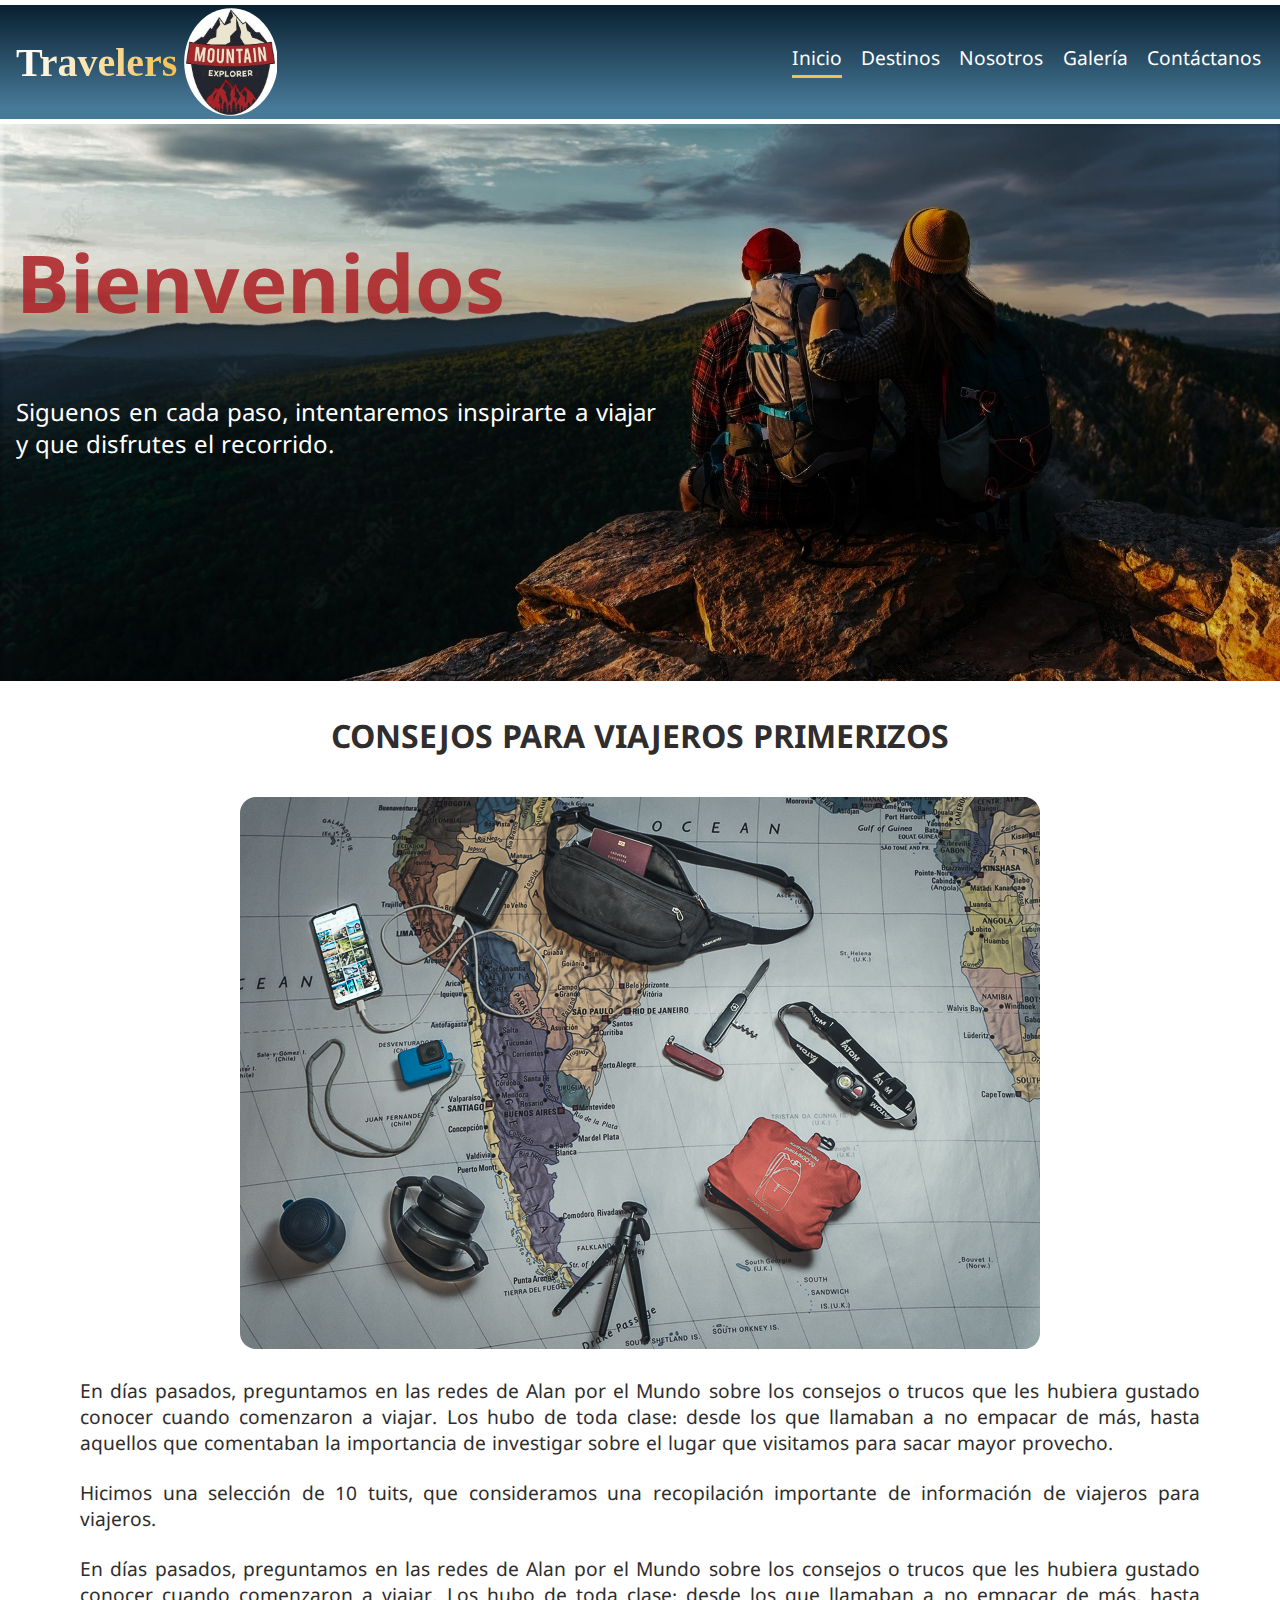
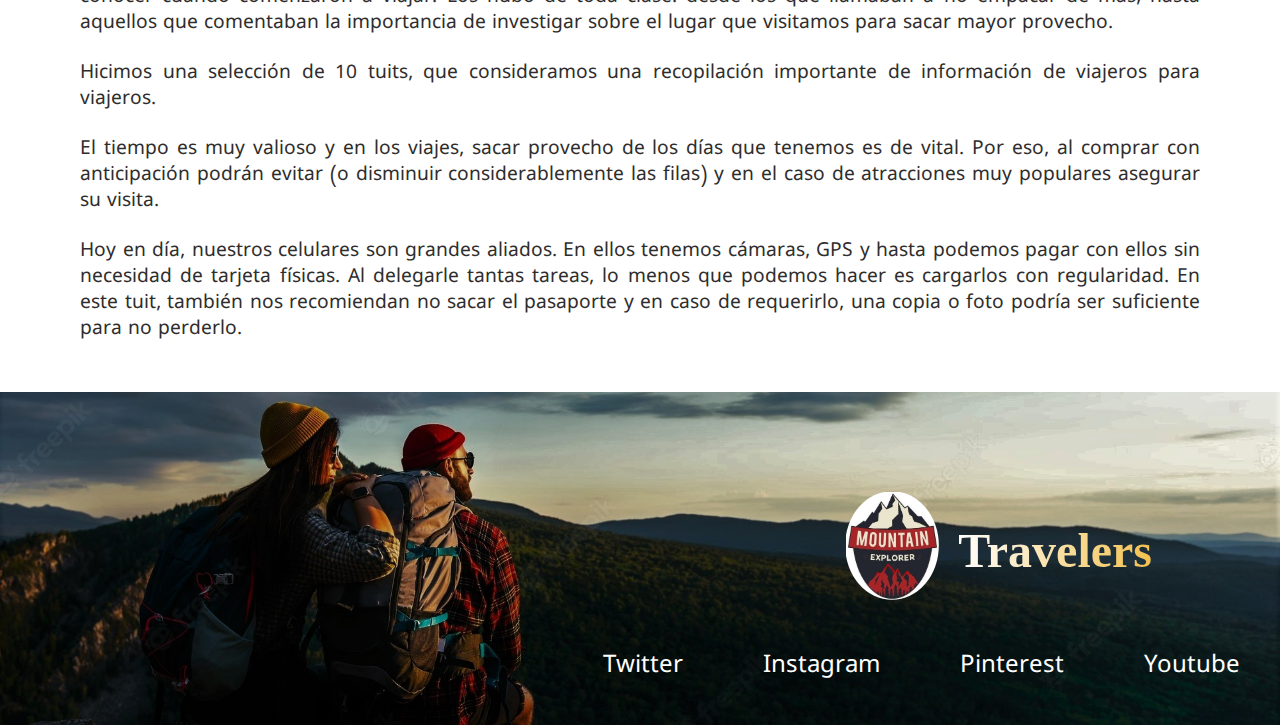
==== index.html @ a9e08b23 "Se carga preentrega 2 con 5 páginas con html y css y la galería con un componente de bootstrap" ====
<!DOCTYPE html>
<html lang="en">

<head>
    <meta charset="UTF-8">
    <meta http-equiv="X-UA-Compatible" content="IE=edge">
    <meta name="viewport" content="width=device-width, initial-scale=1.0">
    <link rel="preconnect" href="https://fonts.googleapis.com">
    <link rel="preconnect" href="https://fonts.gstatic.com" crossorigin>
    <link
        href="https://fonts.googleapis.com/css2?family=Noto+Sans+Kannada:wght@400;700&family=Permanent+Marker&display=swap"
        rel="stylesheet">
    <link href="https://unpkg.com/aos@2.3.1/dist/aos.css" rel="stylesheet">
    <link rel="stylesheet" href="https://cdnjs.cloudflare.com/ajax/libs/animate.css/4.1.1/animate.min.css" />
    <link rel="stylesheet" href="./css/style.css">
    <title>Inicio</title>
</head>

<body>
    <header class="header">
        <nav class="nav">
            <div class="nav__logo">
                <a href="./index.html">
                    <h2 class="nav__h2">Travelers</h2><img class="nav__logo__img" src="./assets/images/mountain.jpg"
                        alt="logo">
                </a>
            </div>
            <ul class="nav__ul">
                <li><a class="nav-inicio" href="./index.html">Inicio</a></li>
                <li><a href="./pages/destinos.html">Destinos</a></li>
                <li><a href="./pages/nosotros.html">Nosotros</a></li>
                <li><a href="./pages/galeria.html">Galería</a></li>
                <li><a href="./pages/contactanos.html">Contáctanos</a></li>
            </ul>
        </nav>
    </header>
    <main class="main">
        <section class="main__section1">
            <h2 class="main__section1 animate__animated animate__backInRight">Bienvenidos</h2>
            <img class="main__section1" src="./assets/images/fondo-2.jpg" alt="imagen viajeros">
            <p class="main__section1">Siguenos en cada paso, intentaremos inspirarte a viajar y que disfrutes el recorrido.
            </p>
        </section>

        <section class="main__section2">
            <h2 class="main__section2">CONSEJOS PARA VIAJEROS PRIMERIZOS</h2>
            <img class="main__section2" src="./assets/images/consejos-viajeros.jpg" alt="imagen viajeros">
            <article class="main_section2__article">
                <p>En días pasados, preguntamos en las redes de Alan por el Mundo sobre los
                    consejos o trucos que les
                    hubiera
                    gustado conocer cuando comenzaron a viajar. Los hubo de toda clase: desde los que llamaban a no
                    empacar
                    de más, hasta aquellos que comentaban la importancia de investigar sobre el lugar que visitamos para
                    sacar
                    mayor provecho.</p>
                <p>Hicimos una selección de 10 tuits, que consideramos una recopilación
                    importante de información de
                    viajeros
                    para viajeros.
                </p>
                <p>En días pasados, preguntamos en las redes de Alan por el Mundo sobre los
                    consejos o trucos que les hubiera
                    gustado conocer cuando comenzaron a viajar. Los hubo de toda clase: desde los que llamaban a no
                    empacar
                    de más, hasta aquellos que comentaban la importancia de investigar sobre el lugar que visitamos para
                    sacar
                    mayor provecho.</p>
                <p>Hicimos una selección de 10 tuits, que consideramos una recopilación
                    importante de información de viajeros
                    para viajeros.</p>
                <p>El tiempo es muy valioso y en los viajes, sacar provecho de los días que
                    tenemos es de vital. Por eso, al comprar
                    con anticipación podrán evitar (o disminuir considerablemente las filas) y en el caso de atracciones
                    muy
                    populares asegurar su visita.</p>
                <p>Hoy en día, nuestros celulares son grandes aliados. En ellos tenemos
                    cámaras, GPS y hasta podemos pagar
                    con ellos sin necesidad de tarjeta físicas. Al delegarle tantas tareas, lo menos que podemos hacer
                    es cargarlos
                    con regularidad. En este tuit, también nos recomiendan no sacar el pasaporte y en caso de
                    requerirlo, una
                    copia o foto podría ser suficiente para no perderlo.</p>
            </article>
        </section>
    </main>

    <footer class="footer">
        <div class="footer__nav__logo2">
            <a href="./index.html"><img class="nav__logo__img" src="./assets/images/mountain.jpg" alt="logo"></a>
            <h2 class="nav__h2">Travelers</h2>
        </div>

        <nav class="footer__contenedor-redes">
            <a href="https://twitter.com/algoqrecordar">Twitter</a>
            <a href="https://www.instagram.com/algoqrecordar/">Instagram</a>
            <a href="https://co.pinterest.com/algoq/">Pinterest</a>
            <a href="https://www.youtube.com/algoqrecordar">Youtube</a>
        </nav>
    </footer>
    <script src="https://unpkg.com/aos@2.3.1/dist/aos.js"></script>
    <script>
        AOS.init();
    </script>
</body>

</html>
---- css/style.css ----
* {
    box-sizing: border-box;
    padding: 0;
    margin: 0;
}

:root {
    --animate-duration: 1500ms;
    --animate-delay: 1s;
}

body {
    width: 100vw;
    height: 100vh;
    font-family: 'Noto Sans Kannada', sans-serif;
    background-color: #ffffff;
    color: #2f2d2d;
}

a {
    color: #ffffff !important;
    text-decoration: none;
    font-size: 1.2rem;
}

li {
    list-style: none;
}

p {
    font-size: 1.2rem;
}

/* ----------HEADER------------- */


.nav {
    display: flex;
    justify-content: space-between;
    align-items: center;
    border-bottom: solid 5px #ffffff;
    border-top: solid 5px #ffffff;
    background-image: linear-gradient(180deg, rgba(8, 32, 48, 1) 0%, rgba(71, 121, 152, 1) 90%);
}

.nav__logo a {
    display: flex;
    align-items: center;
}

.nav__h2 {
    margin-bottom: 0 !important;
    font-family: 'Permanent Marker', cursive;
    font-weight: bold;
    color: #ffffff;
    font-size: 2.5rem;
    margin-left: 1rem;
    background: -webkit-linear-gradient(0deg, #ffffff 0%, #f3c14e 100%);
    -webkit-background-clip: text;
    -webkit-text-fill-color: transparent;
    background-clip: text;
    color: #ffffff;
}

.nav__logo__img {
    margin-left: 0.2rem;
    border-radius: 50%;
    width: 100px;
    padding: 0.2rem;    
}

.nav__ul {
    display: flex;     
    margin-bottom: 0 !important;
}

.nav__ul li {
    margin-right: 1.2rem;
}

.nav-inicio {
    border-bottom: solid 3px #f3c14e;
    color: #f3c14e;
}

.nav-destinos {
    border-bottom: solid 3px #f3c14e;
    color: #f3c14e;
}

.nav-nosotros {
    border-bottom: solid 3px #f3c14e;
    color: #f3c14e;
}

.galeria {
    border-bottom: solid 3px #f3c14e;
    color: #f3c14e;
}

.contactanos {
    border-bottom: solid 3px #f3c14e;
    color: #f3c14e;
}

/* -------------MAIN--------------- */

.main__section1 h2 {
    margin-left: 1rem;
    margin-top: 3rem;
    color: #ad2227df;
    font-size: 5rem;
    position: absolute;
    top: 200px;
}

.main__section1 img {
    max-width: 100%;
}

.main__section1 p {
    font-size: 1.5rem;
    width: 50%;
    text-align: justify;
    margin-left: 1rem;
    margin-top: 2rem;
    color: #ffffff;
    position: absolute;
    top: 370px;
}

.main__section2 {
    text-align: center;
}

.main__section2 h2 {
    margin: 2rem;
    font-size: 2rem;
}

.main__section2 img {
    max-width: 100%;
    border-radius: 1rem;
}

.main_section2__article p {
    text-align: justify;
    padding: 0 5rem;
    margin-top: 1.5rem;
}

/* ----------FOOTER------------- */

footer {
    margin: 3rem 0;
    background-image: url("../assets/images/fondo-footer1.jpg");
    background-size: cover;
    background-position: center;
}

.footer__nav__logo2 {
    display: flex;
    justify-content: flex-end;
    align-items: center;
}

.footer__nav__logo2 img {
    margin-top: 6rem;
    max-width: 100%;
}

.footer__nav__logo2 h2 {
    font-family: 'Permanent Marker', cursive;
    font-size: 3rem;
    margin-top: 6rem;
    margin-right: 8rem;
}

.footer__contenedor-redes {
    display: flex;
    flex-wrap: wrap;
    justify-content: flex-end;
    align-items: center;
}

/* ---------------DESTINOS----------------- */
.main__destinos h2 {
    margin: 2rem;
    text-align: center;
    font-size: 3rem;
}

.main__destinos__grid {
    display: grid;
    grid-template-columns: repeat(2, 1fr);
}

.main__destinos__grid article {
    display: flex;
    flex-direction: column;
    align-items: center;
}

.main__destinos__grid img {
    width: 90%;
    margin-top: 2rem;
    border-radius: 1rem;
}

.main__destinos__grid p {
    text-align: justify;
    width: 90%;
    margin-top: 1rem;
}

/* ---------------NOSOTROS----------------- */

.main__nosotros-flex {
    display: flex;
    justify-content: center;
}

.main__nosotros-pareja {
    background-image: url("../assets/images/pareja.jpg");
    height: 55rem;
    background-size: cover;
    background-repeat: no-repeat;
    background-position: center;
    width: 100%;
}

.main__nosotros-texto h3 {
    color: #2f2d2d;
    font-size: 2.5rem;
    text-align: center;
    margin-top: 5rem;
    margin-bottom: 3rem;
}

.main__nosotros-texto p {
    font-size: 1.5rem;
    text-align: center;
    margin: auto;
    width: 65%;
}

.nosotros-title {
    font-size: 2.5rem;
    text-align: center;
    margin: 3rem 0;
}

.main__nosotros-grid {
    display: grid;
    grid-template-columns: repeat(2, 1fr);
}

.container-jota-andre {
    display: flex;
    flex-direction: column;
    align-items: center;
}

.container-jota-andre img {
    width: 85%;
    border-radius: 1rem;
}

.container-jota-andre p {
    text-align: justify;
    width: 85%;
    margin-top: 1rem;
}

/* ---------------GALERÍA BOOTSTRAP----------------- */
.nav {
    flex-wrap: nowrap !important;
}

.nav__ul{
    padding-left: 0 !important;
}

.titulo-galeria {
    text-align: center;
    margin: 2rem;
    font-weight: bold;
    font-size: 3rem;
}

.carousel-item {
    height: 50rem !important;
}

.d-block {
    width: 100% !important;
}



/* ---------------CONTÁCTANOS----------------- */

.main-form h2 {
    margin: 2rem;
    text-align: center;
    font-size: 3rem;
}

.img-container-form {
    background-image: url("../assets/images/mapa.jpg");
    height: 38rem;
    max-width: 80%;
    background-size: cover;
    background-repeat: no-repeat;
    margin: auto;
    border-radius: 3rem;
}

.form {
    margin-top: -34rem;
    display: flex;
    flex-direction: column;
    align-items: center;
}

.input-form {
    margin-top: 1.5rem;
}

.input-form input {
    font-family: 'Noto Sans Kannada', sans-serif;
    font-size: 1.5rem;
    padding: 1rem;
    border-radius: 2rem;
    width: 550px;
    color: #ffffff;
    background-color: rgba(0, 0, 0, 0.8);
    border: 2px solid #ffffff;
}

.input-form textarea {
    font-family: 'Noto Sans Kannada', sans-serif;
    font-size: 1.5rem;
    padding: 1rem;
    border-radius: 2rem;
    width: 550px;
    color: #ffffff;
    background-color: rgba(0, 0, 0, 0.8);
    border: 2px solid #ffffff;
}

.input-form button {
    font-family: 'Noto Sans Kannada', sans-serif;
    font-size: 1.5rem;
    margin-bottom: 5rem;
    padding: 1rem;
    border-radius: 2rem;
    border: 2px solid #ffffff;
    width: 200px;
    color: #ffffff;
    background-color: rgba(0, 0, 0, 0.8);
}

.footer__contenedor-redes a {
    margin: 2.5rem;
    font-size: 1.5rem;
}

/* ---------------RESPONSIVE----------------- */

@media(max-width:768px) {

    :root {
        --animate-duration: none;
        --animate-delay: none;
    }

    .nav {
        display: flex;
        flex-direction: column;
        align-items: center;
    }

    .nav__ul {
        margin: 0;
        padding: 0 !important;
    }

    .nav__ul li {
        padding: 0.5rem;
        margin-right: 0;
    }

    .main__section1 {
        display: flex;
        justify-content: center;
    }

    .main__section1 h2 {
        margin: 0;
        margin-left: 1rem;
        font-size: 3rem;
        position: absolute;
        top: 190px;
    }

    .main__section1 p {
        font-size: 1.3rem;
        top: 280px;
    }

    .main_section2__article p {
        padding: 0 2rem;
    }

    .footer__nav__logo2 {
        display: flex;
        flex-direction: column;
    }

    .footer__nav__logo2 img {
        margin-top: 2rem;
    }

    .footer__nav__logo2 h2 {
        display: none;
    }

    .footer__contenedor-redes {
        display: flex;
        justify-content: space-around;
        align-items: center;
    }

    .footer__contenedor-redes a {
        margin: 1rem;
        font-size: 1.5rem;
    }

    /* ------RESPONSIVE DESTINOS 768px------*/

    .main__destinos h2 {
        margin: 1rem 0;
        text-align: center;
        font-size: 2rem;
    }

    .main__destinos__grid {
        display: grid;
        grid-template-columns: repeat(1, 1fr);
    }

    /* --RESPONSIVE GALERIA BOTSTRAP 768px--*/

    .carousel-item {
        height: 22rem !important;
    }

    .titulo-galeria{
        font-size: 2rem;
        margin: 1rem 0;
    }

    /* ------RESPONSIVE CONTÁCTANOS 768px------*/

    .img-container-form {
        max-width: 90%;
    }

    .input-form input {
        width: 420px;
        font-size: 1.2rem;
    }

    .input-form textarea {
        width: 420px;
        font-size: 1.2rem;
    }

    .input-form button {
        font-size: 1.2rem;
    }

    /* ------RESPONSIVE NOSOTROS 768px------*/

    .main__nosotros-pareja {
        height: 30rem;
    }

    .main__nosotros-texto h3 {
        font-size: 2rem;
        margin-top: 1rem;
        margin-bottom: 1rem;
    }

    .main__nosotros-texto p {
        font-size: 1rem;
        width: 95%;
    }

    .nosotros-title {
        font-size: 2rem;
        text-align: center;
        margin: 1rem 0;
    }

    .main__nosotros-grid {
        grid-template-columns: repeat(1, 1fr);
    }

    .container-jota-andre img {
        width: 90%;
    }

    .container-jota-andre p {
        width: 90%;
        font-size: 1rem;
        margin-bottom: 1rem;
    }
}

@media(max-width:480px) {
    .nav__h2 {
        display: none;
    }

    .nav__ul {
        margin-right: 0;
    }

    .nav__ul li {
        padding: 0.4rem;
        margin-right: 0;
    }

    .nav__ul li a {
        font-size: 1rem;
    }

    .main__section1 h2 {
        margin-left: 1rem;
        font-size: 2.5rem;
        top: 160px;
    }

    .main__section1 p {
        font-size: 1rem;
        width: 70%;
        position: absolute;
        top: 190px;
    }

    .main__section2 h2 {
        margin: 1rem;
        font-size: 1.5rem;
    }

    .footer__contenedor-redes a {
        margin: 1rem 0;
        font-size: 1rem;
    }

    /* ------RESPONSIVE DESTINOS 480px------*/

    .main__destinos h2 {
        font-size: 1.5rem;
        margin: 1rem;
    }

    /* ------RESPONSIVE NOSOTROS 480px------*/

    .main__nosotros-pareja {
        height: 20rem;
    }

    .main__nosotros-texto h3 {
        font-size: 1.5rem;
    }

    .main__nosotros-texto p {
        display: none;
    }

    /* --RESPONSIVE GALERIA BOTSTRAP 768px--*/

    .carousel-item {
        height: 14.4rem !important;        
    }   

    .titulo-galeria{
        font-size: 1.5rem;
        margin: 1rem 0;
    }

    /* ------RESPONSIVE CONTÁCTANOS 480px------*/

    .img-container-form {
        max-width: 100%;
        border-radius: 0;
    }

    .input-form input {
        width: 350px;
        font-size: 1.2rem;
    }

    .input-form textarea {
        width: 350px;
        font-size: 1.2rem;
    }

    .input-form button {
        font-size: 1.2rem;
    }

    .main-form h2 {
        font-size: 2rem;
        margin: 1rem 0;
    }
}
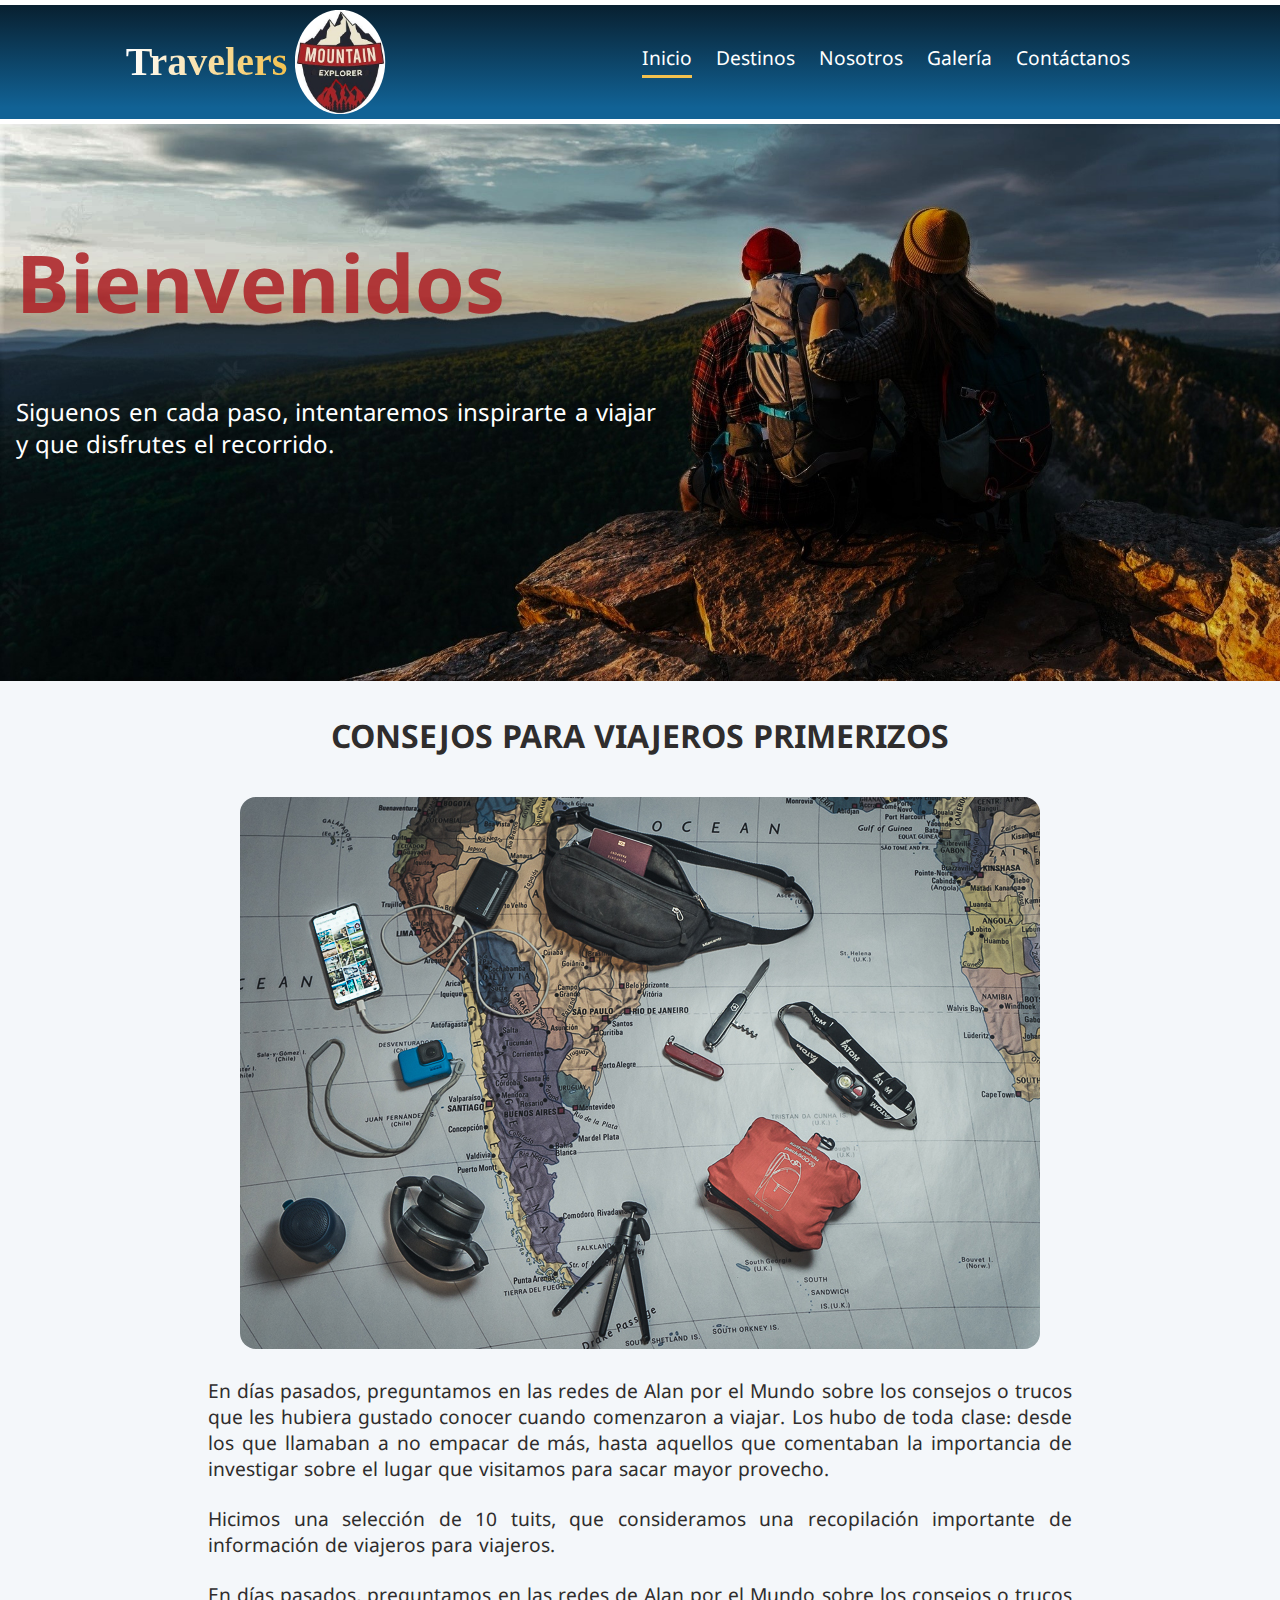
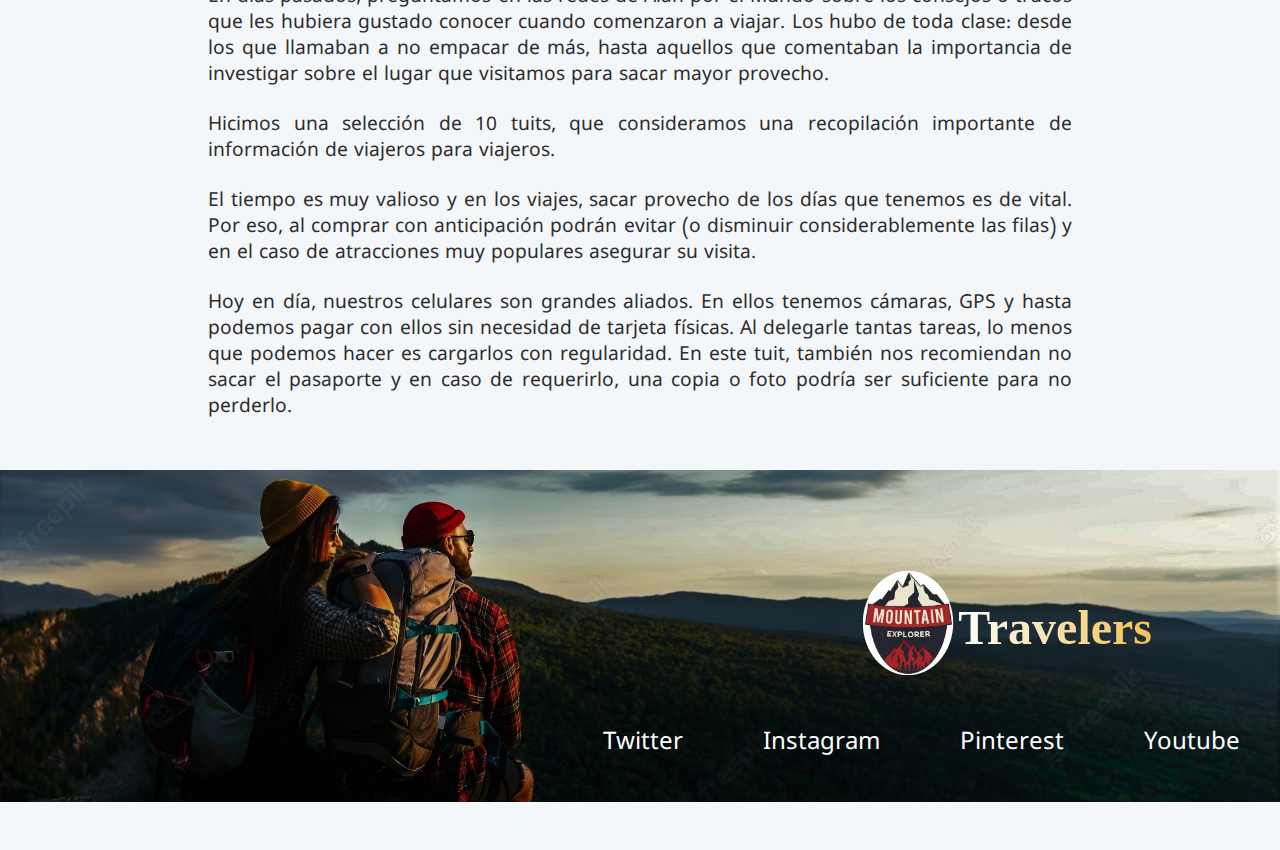
==== commit a2bc96e6: "Ajustes con menú en dispositivo celular" ====
--- a/index.html
+++ b/index.html
@@ -12,33 +12,54 @@
         rel="stylesheet">
     <link href="https://unpkg.com/aos@2.3.1/dist/aos.css" rel="stylesheet">
     <link rel="stylesheet" href="https://cdnjs.cloudflare.com/ajax/libs/animate.css/4.1.1/animate.min.css" />
+    <link href="https://cdn.jsdelivr.net/npm/bootstrap@5.1.3/dist/css/bootstrap.min.css" rel="stylesheet"
+        integrity="sha384-1BmE4kWBq78iYhFldvKuhfTAU6auU8tT94WrHftjDbrCEXSU1oBoqyl2QvZ6jIW3" crossorigin="anonymous">
     <link rel="stylesheet" href="./css/style.css">
-    <title>Inicio</title>
+    <title>Travelers</title>
+    <link rel="shortcut icon" type="image/icon" href="assets/images/favicon-32x32.png"/>
 </head>
 
 <body>
     <header class="header">
-        <nav class="nav">
-            <div class="nav__logo">
-                <a href="./index.html">
-                    <h2 class="nav__h2">Travelers</h2><img class="nav__logo__img" src="./assets/images/mountain.jpg"
-                        alt="logo">
-                </a>
-            </div>
+        <div class="nav__logo">
+            <a href="./index.html">
+                <h2 class="nav__h2">Travelers</h2><img class="nav__logo__img" src="./assets/images/mountain.jpg"
+                    alt="logo">
+            </a>
+        </div>
+         <div class="dropdown">
+            <button class="btn btn-secondary" type="button" id="dropdownMenuButton2" data-bs-toggle="dropdown" aria-expanded="false">
+                <svg xmlns="http://www.w3.org/2000/svg" class="icon icon-tabler icon-tabler-menu" width="36" height="36" viewBox="0 0 24 24" stroke-width="1.5" stroke="#ffffff" fill="none" stroke-linecap="round" stroke-linejoin="round">
+                    <path stroke="none" d="M0 0h24v24H0z" fill="none"/>
+                    <line x1="4" y1="8" x2="20" y2="8" />
+                    <line x1="4" y1="16" x2="20" y2="16" />
+                  </svg>
+            </button>
+            <ul class="dropdown-menu dropdown-menu-dark" aria-labelledby="dropdownMenuButton2">
+              <li><a class="dropdown-item active" href="./index.html">Inicio</a></li>
+              <li><a class="dropdown-item" href="./pages/destinos.html">Destinos</a></li>
+              <li><a class="dropdown-item" href="./pages/nosotros.html">Nosotros</a></li>
+              <li><a class="dropdown-item" href="./pages/contactanos.html">Contáctanos</a></li>                         
+            </ul>
+          </div>
+
+          <nav class="nav">
             <ul class="nav__ul">
                 <li><a class="nav-inicio" href="./index.html">Inicio</a></li>
-                <li><a href="./pages/destinos.html">Destinos</a></li>
-                <li><a href="./pages/nosotros.html">Nosotros</a></li>
-                <li><a href="./pages/galeria.html">Galería</a></li>
-                <li><a href="./pages/contactanos.html">Contáctanos</a></li>
+                    <li><a href="./pages/destinos.html">Destinos</a></li>
+                    <li><a href="./pages/nosotros.html">Nosotros</a></li>
+                    <li><a href="./pages/galeria.html">Galería</a></li>
+                    <li><a href="./pages/contactanos.html">Contáctanos</a></li>
             </ul>
         </nav>
     </header>
+
     <main class="main">
         <section class="main__section1">
             <h2 class="main__section1 animate__animated animate__backInRight">Bienvenidos</h2>
             <img class="main__section1" src="./assets/images/fondo-2.jpg" alt="imagen viajeros">
-            <p class="main__section1">Siguenos en cada paso, intentaremos inspirarte a viajar y que disfrutes el recorrido.
+            <p class="main__section1">Siguenos en cada paso, intentaremos inspirarte a viajar y que disfrutes el
+                recorrido.
             </p>
         </section>
 
@@ -86,6 +107,7 @@
     </main>
 
     <footer class="footer">
+
         <div class="footer__nav__logo2">
             <a href="./index.html"><img class="nav__logo__img" src="./assets/images/mountain.jpg" alt="logo"></a>
             <h2 class="nav__h2">Travelers</h2>
@@ -98,6 +120,18 @@
             <a href="https://www.youtube.com/algoqrecordar">Youtube</a>
         </nav>
     </footer>
+
+    <!-- BOOTSTRAP -->
+
+    <script src="https://cdn.jsdelivr.net/npm/@popperjs/core@2.10.2/dist/umd/popper.min.js"
+        integrity="sha384-7+zCNj/IqJ95wo16oMtfsKbZ9ccEh31eOz1HGyDuCQ6wgnyJNSYdrPa03rtR1zdB"
+        crossorigin="anonymous"></script>
+    <script src="https://cdn.jsdelivr.net/npm/bootstrap@5.1.3/dist/js/bootstrap.min.js"
+        integrity="sha384-QJHtvGhmr9XOIpI6YVutG+2QOK9T+ZnN4kzFN1RtK3zEFEIsxhlmWl5/YESvpZ13"
+        crossorigin="anonymous"></script>
+
+    <!-- AOS -->
+
     <script src="https://unpkg.com/aos@2.3.1/dist/aos.js"></script>
     <script>
         AOS.init();
--- a/css/style.css
+++ b/css/style.css
@@ -10,10 +10,8 @@
 }
 
 body {
-    width: 100vw;
-    height: 100vh;
     font-family: 'Noto Sans Kannada', sans-serif;
-    background-color: #ffffff;
+    background-color: #ebeff587;
     color: #2f2d2d;
 }
 
@@ -33,15 +31,19 @@
 
 /* ----------HEADER------------- */
 
-
-.nav {
-    display: flex;
-    justify-content: space-between;
-    align-items: center;
+.header {
+    display: flex;
+    justify-content: space-around;
+    background-image: linear-gradient(180deg, #082030 0%, #116295 90%);
     border-bottom: solid 5px #ffffff;
     border-top: solid 5px #ffffff;
-    background-image: linear-gradient(180deg, rgba(8, 32, 48, 1) 0%, rgba(71, 121, 152, 1) 90%);
-}
+    align-items: center;
+}
+
+.dropdown{
+    display: none;
+}
+
 
 .nav__logo a {
     display: flex;
@@ -49,12 +51,10 @@
 }
 
 .nav__h2 {
-    margin-bottom: 0 !important;
     font-family: 'Permanent Marker', cursive;
     font-weight: bold;
     color: #ffffff;
     font-size: 2.5rem;
-    margin-left: 1rem;
     background: -webkit-linear-gradient(0deg, #ffffff 0%, #f3c14e 100%);
     -webkit-background-clip: text;
     -webkit-text-fill-color: transparent;
@@ -66,16 +66,16 @@
     margin-left: 0.2rem;
     border-radius: 50%;
     width: 100px;
-    padding: 0.2rem;    
+    padding: 0.3rem;
 }
 
 .nav__ul {
-    display: flex;     
-    margin-bottom: 0 !important;
+    display: flex;
+    margin-bottom: 0;
 }
 
 .nav__ul li {
-    margin-right: 1.2rem;
+    margin-right: 1.5rem;
 }
 
 .nav-inicio {
@@ -143,11 +143,19 @@
     border-radius: 1rem;
 }
 
+.main_section2__article {
+    display: flex;
+    flex-direction: column;
+    align-items: center;
+}
+
 .main_section2__article p {
     text-align: justify;
     padding: 0 5rem;
     margin-top: 1.5rem;
-}
+    width: 80%;
+}
+
 
 /* ----------FOOTER------------- */
 
@@ -277,7 +285,7 @@
     flex-wrap: nowrap !important;
 }
 
-.nav__ul{
+.nav__ul {
     padding-left: 0 !important;
 }
 
@@ -375,16 +383,9 @@
         --animate-delay: none;
     }
 
-    .nav {
-        display: flex;
+    .header {
         flex-direction: column;
-        align-items: center;
-    }
-
-    .nav__ul {
-        margin: 0;
-        padding: 0 !important;
-    }
+    }    
 
     .nav__ul li {
         padding: 0.5rem;
@@ -409,6 +410,14 @@
         top: 280px;
     }
 
+    .main__section2 img {
+        border-radius: 0;
+    }
+
+    .main_section2__article p {
+        width: 90%;
+    }
+
     .main_section2__article p {
         padding: 0 2rem;
     }
@@ -456,7 +465,7 @@
         height: 22rem !important;
     }
 
-    .titulo-galeria{
+    .titulo-galeria {
         font-size: 2rem;
         margin: 1rem 0;
     }
@@ -519,42 +528,63 @@
     }
 }
 
-@media(max-width:480px) {
-    .nav__h2 {
+@media(max-width:480px) { 
+ 
+    .btn-secondary {
+        color: #fff !important;
+        background-color: transparent !important;
+        border-color: none !important;
+        border: none !important;
+    }
+    
+    .btn {    
+        font-weight: 700;    
+        font-size: 1.5rem;   
+    }
+    
+    .dropdown-menu {    
+        transform: translate3d(-160px, 45px, 0px) !important;
+    }
+    
+    .dropdown-menu-dark .dropdown-item.active, .dropdown-menu-dark .dropdown-item:active {
+        color: #fff;
+        background-color: transparent;             
+    }
+    
+    .dropdown-menu-dark {
+        border: none;    
+        color: #dee2e6;
+        background-color:rgba(17, 98, 149, 0.8);
+        border-color: rgba(0,0,0,.15);        
+    }
+
+    .dropdown{
+        display: block;
+        position:absolute;
+        top: 4.5rem;        
+    }   
+
+    .nav__ul {
         display: none;
-    }
-
-    .nav__ul {
-        margin-right: 0;
-    }
-
-    .nav__ul li {
-        padding: 0.4rem;
-        margin-right: 0;
-    }
-
-    .nav__ul li a {
-        font-size: 1rem;
+    }      
+
+    .main__section1 p {
+        display: none;
     }
 
     .main__section1 h2 {
-        margin-left: 1rem;
-        font-size: 2.5rem;
-        top: 160px;
-    }
-
-    .main__section1 p {
-        font-size: 1rem;
-        width: 70%;
-        position: absolute;
-        top: 190px;
-    }
+        display: none;
+    }    
 
     .main__section2 h2 {
         margin: 1rem;
         font-size: 1.5rem;
     }
 
+    .main_section2__article p {
+        width: 100%;
+    }
+
     .footer__contenedor-redes a {
         margin: 1rem 0;
         font-size: 1rem;
@@ -574,20 +604,22 @@
     }
 
     .main__nosotros-texto h3 {
-        font-size: 1.5rem;
+        font-size: 1.2rem;
+        margin-top: 10rem;
+        font-weight: bold;
     }
 
     .main__nosotros-texto p {
         display: none;
     }
 
-    /* --RESPONSIVE GALERIA BOTSTRAP 768px--*/
+    /* --RESPONSIVE GALERIA BOTSTRAP 480px--*/
 
     .carousel-item {
-        height: 14.4rem !important;        
-    }   
-
-    .titulo-galeria{
+        height: 14.4rem !important;
+    }
+
+    .titulo-galeria {
         font-size: 1.5rem;
         margin: 1rem 0;
     }
